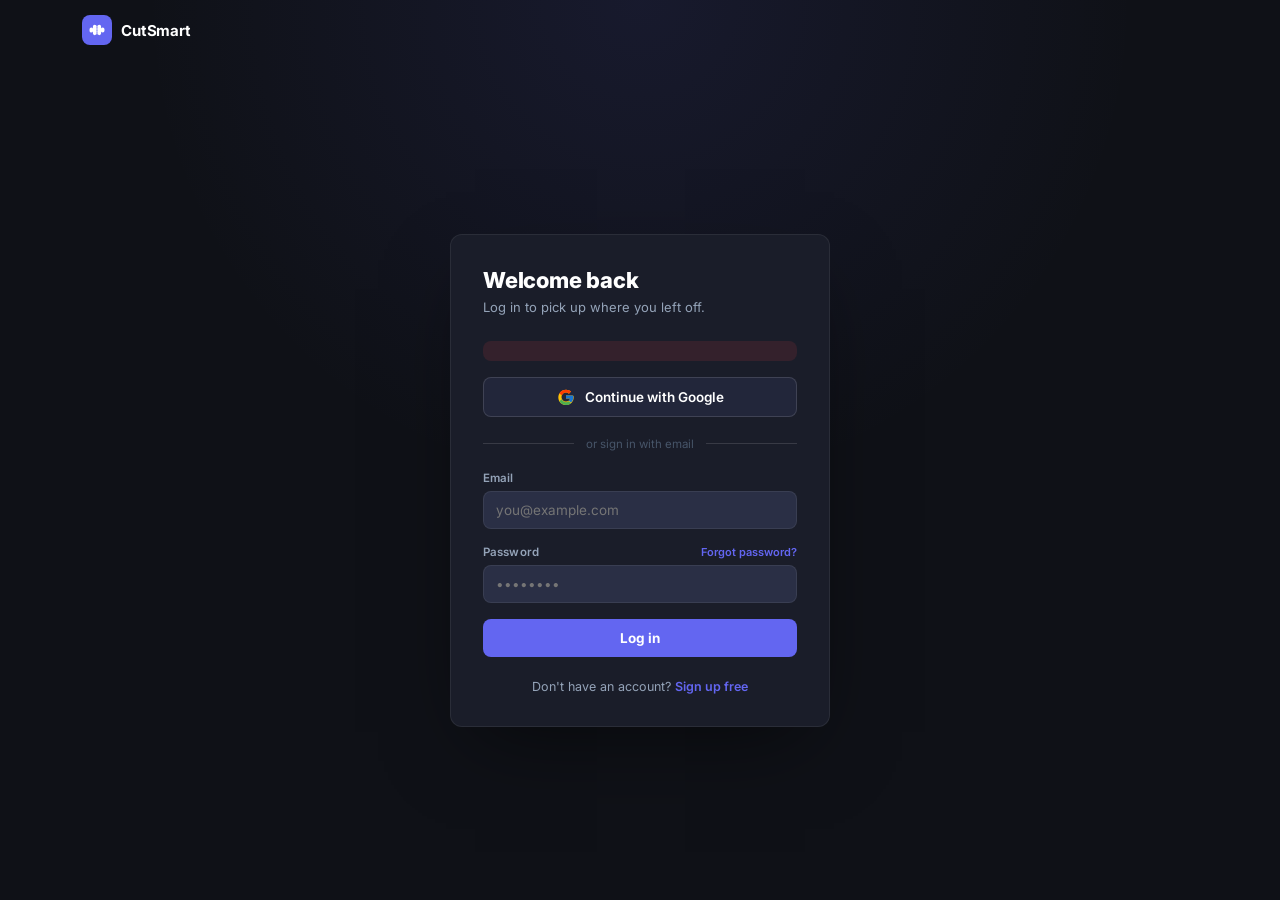
==== src/login.html @ c5cb3ff4 "Added some new files and updated the prev" ====
<!DOCTYPE html>
<html lang="en">

<head>
  <meta charset="UTF-8" />
  <meta name="viewport" content="width=device-width, initial-scale=1.0" />
  <title>Log in — CutSmart</title>
  <link rel="preconnect" href="https://fonts.googleapis.com">
  <link
    href="https://fonts.googleapis.com/css2?family=Inter:wght@400;500;600;700;800&family=JetBrains+Mono:wght@500&display=swap"
    rel="stylesheet">
  <style>
    :root {
      --bg: #0F1117;
      --card: #1A1D29;
      --card2: #22263A;
      --card3: #2A2F45;
      --border: rgba(255, 255, 255, .07);
      --border2: rgba(255, 255, 255, .13);
      --primary: #6366F1;
      --primary-d: #4F46E5;
      --primary-g: rgba(99, 102, 241, .14);
      --danger: #EF4444;
      --danger-g: rgba(239, 68, 68, .12);
      --t1: #FFFFFF;
      --t2: #94A3B8;
      --t3: #475569;
      --radius: 8px;
      --radius-lg: 12px;
      --tr: .16s cubic-bezier(.4, 0, .2, 1);
      --font: 'Inter', system-ui, sans-serif;
      --mono: 'JetBrains Mono', monospace;
    }

    *,
    *::before,
    *::after {
      box-sizing: border-box;
      margin: 0;
      padding: 0
    }

    html {
      font-size: 15px
    }

    body {
      font-family: var(--font);
      background: var(--bg);
      color: var(--t1);
      min-height: 100vh;
      display: flex;
      flex-direction: column;
      align-items: center;
      background-image: radial-gradient(circle at 50% 0%, rgba(99, 102, 241, .10), transparent 45%)
    }

    button {
      font-family: var(--font);
      cursor: pointer;
      border: none
    }

    input {
      font-family: var(--font);
      outline: none
    }

    .topbar {
      width: 100%;
      max-width: 1180px;
      height: 60px;
      display: flex;
      align-items: center;
      padding: 0 32px
    }

    .logo {
      display: flex;
      align-items: center;
      gap: 9px;
      font-weight: 700;
      font-size: 15px;
      letter-spacing: -.01em;
      text-decoration: none;
      color: var(--t1)
    }

    .logo-icon {
      width: 30px;
      height: 30px;
      background: var(--primary);
      border-radius: 8px;
      display: flex;
      align-items: center;
      justify-content: center
    }

    .logo-icon svg {
      width: 16px;
      height: 16px;
      stroke: #fff;
      stroke-width: 2.4;
      fill: none;
      stroke-linecap: round
    }

    .wrap {
      flex: 1;
      display: flex;
      align-items: center;
      justify-content: center;
      width: 100%;
      padding: 20px
    }

    .card {
      width: 380px;
      background: var(--card);
      border: 1px solid var(--border);
      border-radius: var(--radius-lg);
      padding: 32px;
      box-shadow: 0 30px 80px -25px rgba(0, 0, 0, .55)
    }

    h1 {
      font-size: 22px;
      font-weight: 800;
      letter-spacing: -.01em;
      margin-bottom: 6px
    }

    .sub {
      font-size: 13px;
      color: var(--t2);
      margin-bottom: 26px
    }

    label {
      display: block;
      font-size: 11.5px;
      font-weight: 600;
      color: var(--t2);
      margin-bottom: 6px;
      letter-spacing: .01em
    }

    .field {
      margin-bottom: 16px
    }

    .label-row {
      display: flex;
      justify-content: space-between;
      align-items: center;
      margin-bottom: 6px
    }

    .label-row label {
      margin-bottom: 0
    }

    .label-row a {
      font-size: 11px;
      color: var(--primary);
      text-decoration: none;
      font-weight: 600
    }

    .label-row a:hover {
      text-decoration: underline
    }

    input[type=email],
    input[type=password],
    input[type=text] {
      width: 100%;
      background: var(--card3);
      border: 1px solid var(--border);
      border-radius: var(--radius);
      color: var(--t1);
      font-size: 13.5px;
      padding: 10px 12px;
      transition: var(--tr)
    }

    input:focus {
      border-color: var(--primary);
      box-shadow: 0 0 0 3px var(--primary-g)
    }

    input.err {
      border-color: var(--danger)
    }

    .submit {
      width: 100%;
      padding: 11px;
      border-radius: var(--radius);
      background: var(--primary);
      color: #fff;
      font-size: 13.5px;
      font-weight: 700;
      transition: var(--tr);
      margin-top: 6px;
      display: flex;
      align-items: center;
      justify-content: center;
      gap: 8px
    }

    .submit:hover:not(:disabled) {
      background: var(--primary-d);
      box-shadow: 0 0 20px rgba(99, 102, 241, .3)
    }

    .submit:disabled {
      opacity: .6;
      cursor: not-allowed
    }

    .spinner {
      width: 14px;
      height: 14px;
      border: 2px solid rgba(255, 255, 255, .4);
      border-top-color: #fff;
      border-radius: 50%;
      animation: spin .7s linear infinite;
      display: none
    }

    .submit.loading .spinner {
      display: inline-block
    }

    .submit.loading .btn-text {
      display: none
    }

    @keyframes spin {
      to {
        transform: rotate(360deg)
      }
    }

    .banner {
      font-size: 12.5px;
      padding: 10px 12px;
      border-radius: var(--radius);
      margin-bottom: 16px;
      display: none;
      align-items: center;
      gap: 8px
    }

    .banner.error {
      background: var(--danger-g);
      color: #FCA5A5;
      display: flex
    }

    /* Divider */
    .divider {
      display: flex;
      align-items: center;
      gap: 12px;
      margin: 20px 0
    }

    .divider::before,
    .divider::after {
      content: '';
      flex: 1;
      height: 1px;
      background: var(--border2)
    }

    .divider span {
      font-size: 11.5px;
      color: var(--t3);
      white-space: nowrap
    }

    /* Google button */
    .google-btn {
      width: 100%;
      padding: 10px;
      border-radius: var(--radius);
      background: var(--card2);
      color: var(--t1);
      font-size: 13.5px;
      font-weight: 600;
      border: 1px solid var(--border2);
      display: flex;
      align-items: center;
      justify-content: center;
      gap: 10px;
      transition: var(--tr);
      cursor: pointer;
      text-decoration: none
    }

    .google-btn:hover {
      background: var(--card3);
      border-color: rgba(255, 255, 255, .22)
    }

    .google-icon {
      width: 18px;
      height: 18px;
      flex-shrink: 0
    }

    .foot {
      margin-top: 22px;
      text-align: center;
      font-size: 12.5px;
      color: var(--t2)
    }

    .foot a {
      color: var(--primary);
      text-decoration: none;
      font-weight: 600
    }

    .foot a:hover {
      text-decoration: underline
    }
  </style>
</head>

<body>

  <header class="topbar">
    <a class="logo" href="/welcome.html">
      <div class="logo-icon"><svg viewBox="0 0 24 24" fill="none">
          <rect x="2" y="9.5" width="3" height="5" rx="1.5" fill="white" />
          <rect x="7" y="5.5" width="3" height="13" rx="1.5" fill="white" />
          <rect x="14" y="5.5" width="3" height="13" rx="1.5" fill="white" />
          <rect x="19" y="9.5" width="3" height="5" rx="1.5" fill="white" />
          <line x1="12" y1="6" x2="12" y2="18" stroke="white" stroke-width="1.5" stroke-linecap="round"
            stroke-dasharray="1.5 2.3" opacity=".85" />
        </svg></div>
      CutSmart
    </a>
  </header>

  <div class="wrap">
    <div class="card">
      <h1>Welcome back</h1>
      <p class="sub">Log in to pick up where you left off.</p>

      <div class="banner error" id="errBanner"></div>

      <!-- Google Sign-In -->
      <a class="google-btn" href="/auth/google" id="googleBtn">
        <svg class="google-icon" viewBox="0 0 48 48">
          <path fill="#FFC107"
            d="M43.6 20.5H42V20H24v8h11.3C33.7 32.7 29.3 36 24 36c-6.6 0-12-5.4-12-12s5.4-12 12-12c3.1 0 5.8 1.1 7.9 3L37.4 9.5C34.1 6.5 29.3 4.5 24 4.5 12.7 4.5 3.5 13.7 3.5 25S12.7 45.5 24 45.5s20.5-9.2 20.5-20.5c0-1.4-.1-2.7-.4-4z" />
          <path fill="#FF3D00"
            d="M6.3 14.7l6.6 4.8C14.6 15.1 19 12 24 12c3.1 0 5.8 1.1 7.9 3L37.4 9.5C34.1 6.5 29.3 4.5 24 4.5c-7.7 0-14.4 4.4-18.1 10.2z" />
          <path fill="#4CAF50"
            d="M24 45.5c5.2 0 9.9-2 13.4-5.1l-6.2-5.2C29.4 37 26.8 38 24 38c-5.3 0-9.7-3.2-11.3-7.8l-6.5 5C9.7 41.1 16.4 45.5 24 45.5z" />
          <path fill="#1976D2"
            d="M43.6 20.5H42V20H24v8h11.3c-.8 2.2-2.2 4-4.1 5.3l6.2 5.2C41 35 43.5 30.5 43.5 25c0-1.5-.1-2.8-.4-4.5z" />
        </svg>
        Continue with Google
      </a>

      <div class="divider"><span>or sign in with email</span></div>

      <form id="loginForm" novalidate>
        <div class="field">
          <label for="email">Email</label>
          <input type="email" id="email" autocomplete="email" placeholder="you@example.com" required />
        </div>
        <div class="field">
          <div class="label-row">
            <label for="password">Password</label>
            <a href="/forgot-password">Forgot password?</a>
          </div>
          <input type="password" id="password" autocomplete="current-password" placeholder="••••••••" required />
        </div>
        <button type="submit" class="submit" id="submitBtn">
          <span class="spinner"></span>
          <span class="btn-text">Log in</span>
        </button>
      </form>

      <div class="foot">Don't have an account? <a href="/signup">Sign up free</a></div>
    </div>
  </div>

  <script>
    const API = window.location.origin;

    (async () => {
      try {
        const r = await fetch(`${API}/auth/me`, { credentials: 'include' });
        if (r.ok) window.location.href = _nextUrl();
      } catch (_) { }
    })();

    function _nextUrl() {
      return new URLSearchParams(window.location.search).get('next') || '/editor';
    }

    function showError(msg) {
      const b = document.getElementById('errBanner');
      b.textContent = msg; b.style.display = 'flex';
    }
    function hideError() {
      document.getElementById('errBanner').style.display = 'none';
    }

    document.getElementById('loginForm').addEventListener('submit', async (e) => {
      e.preventDefault();
      hideError();

      const email = document.getElementById('email').value.trim();
      const password = document.getElementById('password').value;
      if (!email || !password) { showError('Enter your email and password.'); return; }

      const btn = document.getElementById('submitBtn');
      btn.disabled = true; btn.classList.add('loading');

      try {
        const r = await fetch(`${API}/auth/login`, {
          method: 'POST',
          headers: { 'Content-Type': 'application/json' },
          credentials: 'include',
          body: JSON.stringify({ email, password }),
        });
        const data = await r.json();

        if (!r.ok) {
          // If unverified, offer to resend OTP
          if (r.status === 403) {
            showError(data.detail + ' — Check your inbox or resend the code below.');
          } else {
            showError(data.detail || 'Could not log in. Please try again.');
          }
          btn.disabled = false; btn.classList.remove('loading');
          return;
        }

        window.location.href = `/splash?next=${encodeURIComponent(_nextUrl())}`;
      } catch {
        showError('Could not reach the server. Is it running?');
        btn.disabled = false; btn.classList.remove('loading');
      }
    });
  </script>
</body>

</html>
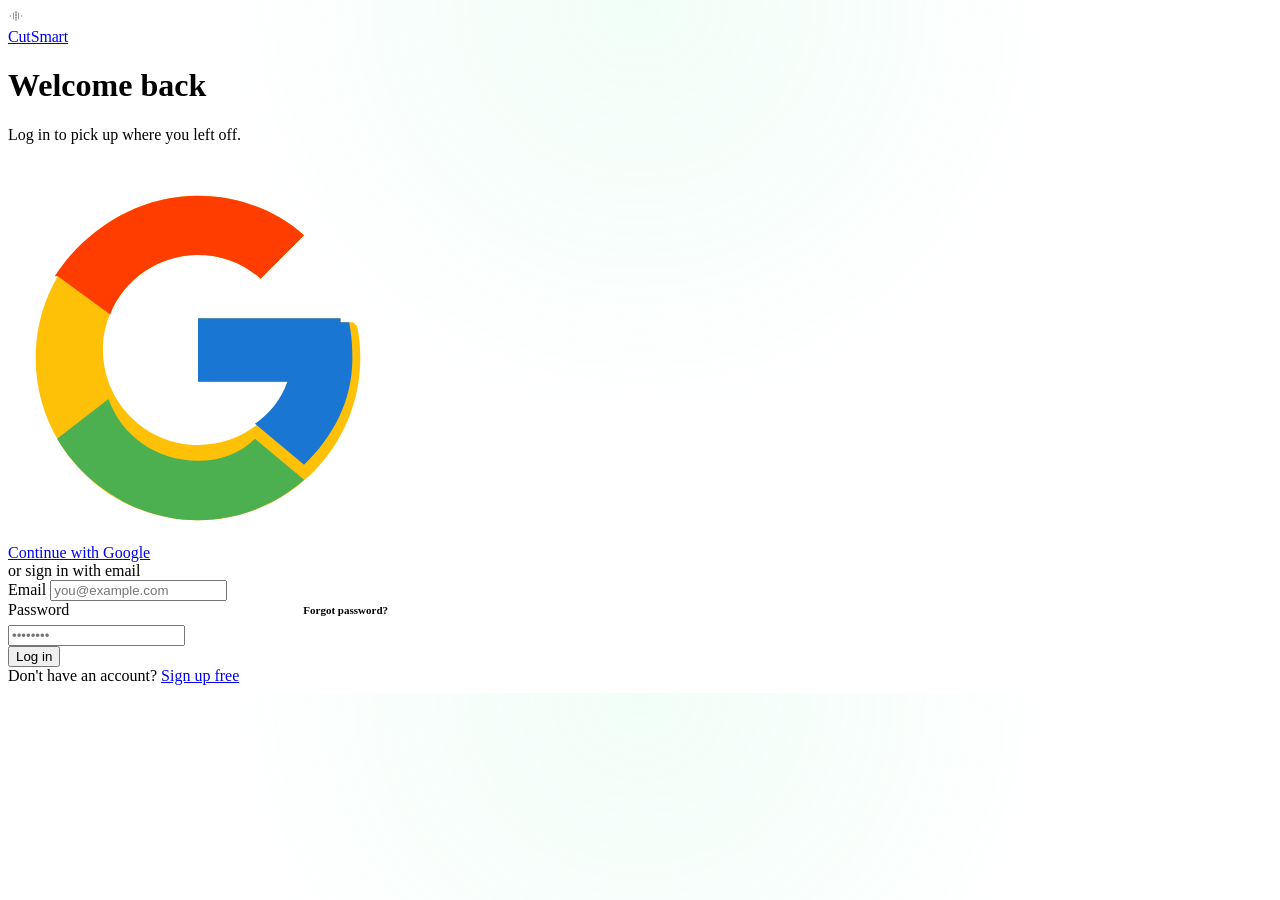
==== commit c8edab43: "Replace src with the current CutSmart Studio version Studio-only editor with live in-browser caption" ====
--- a/src/login.html
+++ b/src/login.html
@@ -9,325 +9,49 @@
   <link
     href="https://fonts.googleapis.com/css2?family=Inter:wght@400;500;600;700;800&family=JetBrains+Mono:wght@500&display=swap"
     rel="stylesheet">
+  <link rel="stylesheet" href="/assets/auth.css?v=20261123" />
   <style>
-    :root {
-      --bg: #0F1117;
-      --card: #1A1D29;
-      --card2: #22263A;
-      --card3: #2A2F45;
-      --border: rgba(255, 255, 255, .07);
-      --border2: rgba(255, 255, 255, .13);
-      --primary: #6366F1;
-      --primary-d: #4F46E5;
-      --primary-g: rgba(99, 102, 241, .14);
-      --danger: #EF4444;
-      --danger-g: rgba(239, 68, 68, .12);
-      --t1: #FFFFFF;
-      --t2: #94A3B8;
-      --t3: #475569;
-      --radius: 8px;
-      --radius-lg: 12px;
-      --tr: .16s cubic-bezier(.4, 0, .2, 1);
-      --font: 'Inter', system-ui, sans-serif;
-      --mono: 'JetBrains Mono', monospace;
+    body {
+      background-image: radial-gradient(circle at 50% 0%, rgba(116, 245, 184, .10), transparent 45%);
     }
-
-    *,
-    *::before,
-    *::after {
-      box-sizing: border-box;
-      margin: 0;
-      padding: 0
+    .logo {
+      letter-spacing: -.01em;
     }
-
-    html {
-      font-size: 15px
-    }
-
-    body {
-      font-family: var(--font);
-      background: var(--bg);
-      color: var(--t1);
-      min-height: 100vh;
-      display: flex;
-      flex-direction: column;
-      align-items: center;
-      background-image: radial-gradient(circle at 50% 0%, rgba(99, 102, 241, .10), transparent 45%)
-    }
-
-    button {
-      font-family: var(--font);
-      cursor: pointer;
-      border: none
-    }
-
-    input {
-      font-family: var(--font);
-      outline: none
-    }
-
-    .topbar {
-      width: 100%;
-      max-width: 1180px;
-      height: 60px;
-      display: flex;
-      align-items: center;
-      padding: 0 32px
-    }
-
-    .logo {
-      display: flex;
-      align-items: center;
-      gap: 9px;
-      font-weight: 700;
-      font-size: 15px;
-      letter-spacing: -.01em;
-      text-decoration: none;
-      color: var(--t1)
-    }
-
-    .logo-icon {
-      width: 30px;
-      height: 30px;
-      background: var(--primary);
-      border-radius: 8px;
-      display: flex;
-      align-items: center;
-      justify-content: center
-    }
-
     .logo-icon svg {
       width: 16px;
       height: 16px;
       stroke: #fff;
       stroke-width: 2.4;
       fill: none;
-      stroke-linecap: round
+      stroke-linecap: round;
     }
-
-    .wrap {
-      flex: 1;
-      display: flex;
-      align-items: center;
-      justify-content: center;
-      width: 100%;
-      padding: 20px
-    }
-
     .card {
       width: 380px;
-      background: var(--card);
-      border: 1px solid var(--border);
-      border-radius: var(--radius-lg);
-      padding: 32px;
-      box-shadow: 0 30px 80px -25px rgba(0, 0, 0, .55)
     }
-
-    h1 {
-      font-size: 22px;
-      font-weight: 800;
-      letter-spacing: -.01em;
-      margin-bottom: 6px
-    }
-
-    .sub {
-      font-size: 13px;
-      color: var(--t2);
-      margin-bottom: 26px
-    }
-
-    label {
-      display: block;
-      font-size: 11.5px;
-      font-weight: 600;
-      color: var(--t2);
-      margin-bottom: 6px;
-      letter-spacing: .01em
-    }
-
-    .field {
-      margin-bottom: 16px
-    }
-
     .label-row {
       display: flex;
       justify-content: space-between;
       align-items: center;
-      margin-bottom: 6px
+      margin-bottom: 6px;
     }
-
     .label-row label {
-      margin-bottom: 0
+      margin-bottom: 0;
     }
-
     .label-row a {
       font-size: 11px;
       color: var(--primary);
       text-decoration: none;
-      font-weight: 600
+      font-weight: 600;
     }
-
     .label-row a:hover {
-      text-decoration: underline
+      text-decoration: underline;
     }
-
-    input[type=email],
-    input[type=password],
-    input[type=text] {
-      width: 100%;
-      background: var(--card3);
-      border: 1px solid var(--border);
-      border-radius: var(--radius);
-      color: var(--t1);
-      font-size: 13.5px;
-      padding: 10px 12px;
-      transition: var(--tr)
-    }
-
-    input:focus {
-      border-color: var(--primary);
-      box-shadow: 0 0 0 3px var(--primary-g)
-    }
-
     input.err {
-      border-color: var(--danger)
-    }
-
-    .submit {
-      width: 100%;
-      padding: 11px;
-      border-radius: var(--radius);
-      background: var(--primary);
-      color: #fff;
-      font-size: 13.5px;
-      font-weight: 700;
-      transition: var(--tr);
-      margin-top: 6px;
-      display: flex;
-      align-items: center;
-      justify-content: center;
-      gap: 8px
-    }
-
-    .submit:hover:not(:disabled) {
-      background: var(--primary-d);
-      box-shadow: 0 0 20px rgba(99, 102, 241, .3)
-    }
-
-    .submit:disabled {
-      opacity: .6;
-      cursor: not-allowed
-    }
-
-    .spinner {
-      width: 14px;
-      height: 14px;
-      border: 2px solid rgba(255, 255, 255, .4);
-      border-top-color: #fff;
-      border-radius: 50%;
-      animation: spin .7s linear infinite;
-      display: none
-    }
-
-    .submit.loading .spinner {
-      display: inline-block
-    }
-
-    .submit.loading .btn-text {
-      display: none
-    }
-
-    @keyframes spin {
-      to {
-        transform: rotate(360deg)
-      }
-    }
-
-    .banner {
-      font-size: 12.5px;
-      padding: 10px 12px;
-      border-radius: var(--radius);
-      margin-bottom: 16px;
-      display: none;
-      align-items: center;
-      gap: 8px
-    }
-
-    .banner.error {
-      background: var(--danger-g);
-      color: #FCA5A5;
-      display: flex
-    }
-
-    /* Divider */
-    .divider {
-      display: flex;
-      align-items: center;
-      gap: 12px;
-      margin: 20px 0
-    }
-
-    .divider::before,
-    .divider::after {
-      content: '';
-      flex: 1;
-      height: 1px;
-      background: var(--border2)
-    }
-
-    .divider span {
-      font-size: 11.5px;
-      color: var(--t3);
-      white-space: nowrap
-    }
-
-    /* Google button */
-    .google-btn {
-      width: 100%;
-      padding: 10px;
-      border-radius: var(--radius);
-      background: var(--card2);
-      color: var(--t1);
-      font-size: 13.5px;
-      font-weight: 600;
-      border: 1px solid var(--border2);
-      display: flex;
-      align-items: center;
-      justify-content: center;
-      gap: 10px;
-      transition: var(--tr);
-      cursor: pointer;
-      text-decoration: none
-    }
-
-    .google-btn:hover {
-      background: var(--card3);
-      border-color: rgba(255, 255, 255, .22)
-    }
-
-    .google-icon {
-      width: 18px;
-      height: 18px;
-      flex-shrink: 0
-    }
-
-    .foot {
-      margin-top: 22px;
-      text-align: center;
-      font-size: 12.5px;
-      color: var(--t2)
-    }
-
-    .foot a {
-      color: var(--primary);
-      text-decoration: none;
-      font-weight: 600
-    }
-
-    .foot a:hover {
-      text-decoration: underline
+      border-color: var(--danger);
     }
   </style>
+  <link rel="stylesheet" href="/assets/theme.css?v=20261123" />
+<link href="https://fonts.googleapis.com/css2?family=DM+Sans:wght@500;600;700&display=swap" rel="stylesheet">
 </head>
 
 <body>
@@ -335,11 +59,11 @@
   <header class="topbar">
     <a class="logo" href="/welcome.html">
       <div class="logo-icon"><svg viewBox="0 0 24 24" fill="none">
-          <rect x="2" y="9.5" width="3" height="5" rx="1.5" fill="white" />
-          <rect x="7" y="5.5" width="3" height="13" rx="1.5" fill="white" />
-          <rect x="14" y="5.5" width="3" height="13" rx="1.5" fill="white" />
-          <rect x="19" y="9.5" width="3" height="5" rx="1.5" fill="white" />
-          <line x1="12" y1="6" x2="12" y2="18" stroke="white" stroke-width="1.5" stroke-linecap="round"
+          <rect x="2" y="9.5" width="3" height="5" rx="1.5" fill="#0A0A0B" />
+          <rect x="7" y="5.5" width="3" height="13" rx="1.5" fill="#0A0A0B" />
+          <rect x="14" y="5.5" width="3" height="13" rx="1.5" fill="#0A0A0B" />
+          <rect x="19" y="9.5" width="3" height="5" rx="1.5" fill="#0A0A0B" />
+          <line x1="12" y1="6" x2="12" y2="18" stroke="#0A0A0B" stroke-width="1.5" stroke-linecap="round"
             stroke-dasharray="1.5 2.3" opacity=".85" />
         </svg></div>
       CutSmart
@@ -392,18 +116,36 @@
     </div>
   </div>
 
+  <script src="/assets/ui.js?v=20261123"></script>
+  <script src="/assets/session.js?v=20261123"></script>
+  <script src="/assets/api.js?v=20261123"></script>
   <script>
-    const API = window.location.origin;
 
-    (async () => {
-      try {
-        const r = await fetch(`${API}/auth/me`, { credentials: 'include' });
-        if (r.ok) window.location.href = _nextUrl();
-      } catch (_) { }
+    leaveIfSignedIn(_nextUrl());
+
+    // Surface a friendly message if the Google sign-in redirect sent us
+    // back here with a problem, instead of leaving the user stranded on
+    // Google's own raw error page.
+    (() => {
+      const err = new URLSearchParams(window.location.search).get('google_error');
+      if (!err) return;
+      const messages = {
+        not_configured: 'Google sign-in isn\'t set up yet on this server — please continue with email below.',
+        failed: 'Google sign-in didn\'t go through. Please try again, or continue with email below.',
+      };
+      showError(messages[err] || 'Google sign-in ran into a problem. Please continue with email below.');
+      const gbtn = document.getElementById('googleBtn');
+      if (err === 'not_configured' && gbtn) {
+        gbtn.style.opacity = '.5';
+        gbtn.style.pointerEvents = 'none';
+        gbtn.title = 'Google sign-in is not configured yet';
+      }
+      // Clean the URL so refreshing/sharing it doesn't repeat the banner.
+      window.history.replaceState({}, '', window.location.pathname);
     })();
 
     function _nextUrl() {
-      return new URLSearchParams(window.location.search).get('next') || '/editor';
+      return safeNext(new URLSearchParams(window.location.search).get('next'));
     }
 
     function showError(msg) {
@@ -426,28 +168,14 @@
       btn.disabled = true; btn.classList.add('loading');
 
       try {
-        const r = await fetch(`${API}/auth/login`, {
-          method: 'POST',
-          headers: { 'Content-Type': 'application/json' },
-          credentials: 'include',
-          body: JSON.stringify({ email, password }),
-        });
-        const data = await r.json();
-
-        if (!r.ok) {
-          // If unverified, offer to resend OTP
-          if (r.status === 403) {
-            showError(data.detail + ' — Check your inbox or resend the code below.');
-          } else {
-            showError(data.detail || 'Could not log in. Please try again.');
-          }
-          btn.disabled = false; btn.classList.remove('loading');
+        await api('/auth/login', { json: { email, password }, redirect: false, fallback: 'Could not log in. Please try again.' });
+        window.location.href = `/splash?next=${encodeURIComponent(_nextUrl())}`;
+      } catch (err) {
+        if (err.status === 403) { // not verified yet: the code entry lives on the signup page
+          window.location.href = `/signup.html?verify=${encodeURIComponent(email)}&next=${encodeURIComponent(_nextUrl())}`;
           return;
         }
-
-        window.location.href = `/splash?next=${encodeURIComponent(_nextUrl())}`;
-      } catch {
-        showError('Could not reach the server. Is it running?');
+        showError(err.message);
         btn.disabled = false; btn.classList.remove('loading');
       }
     });
